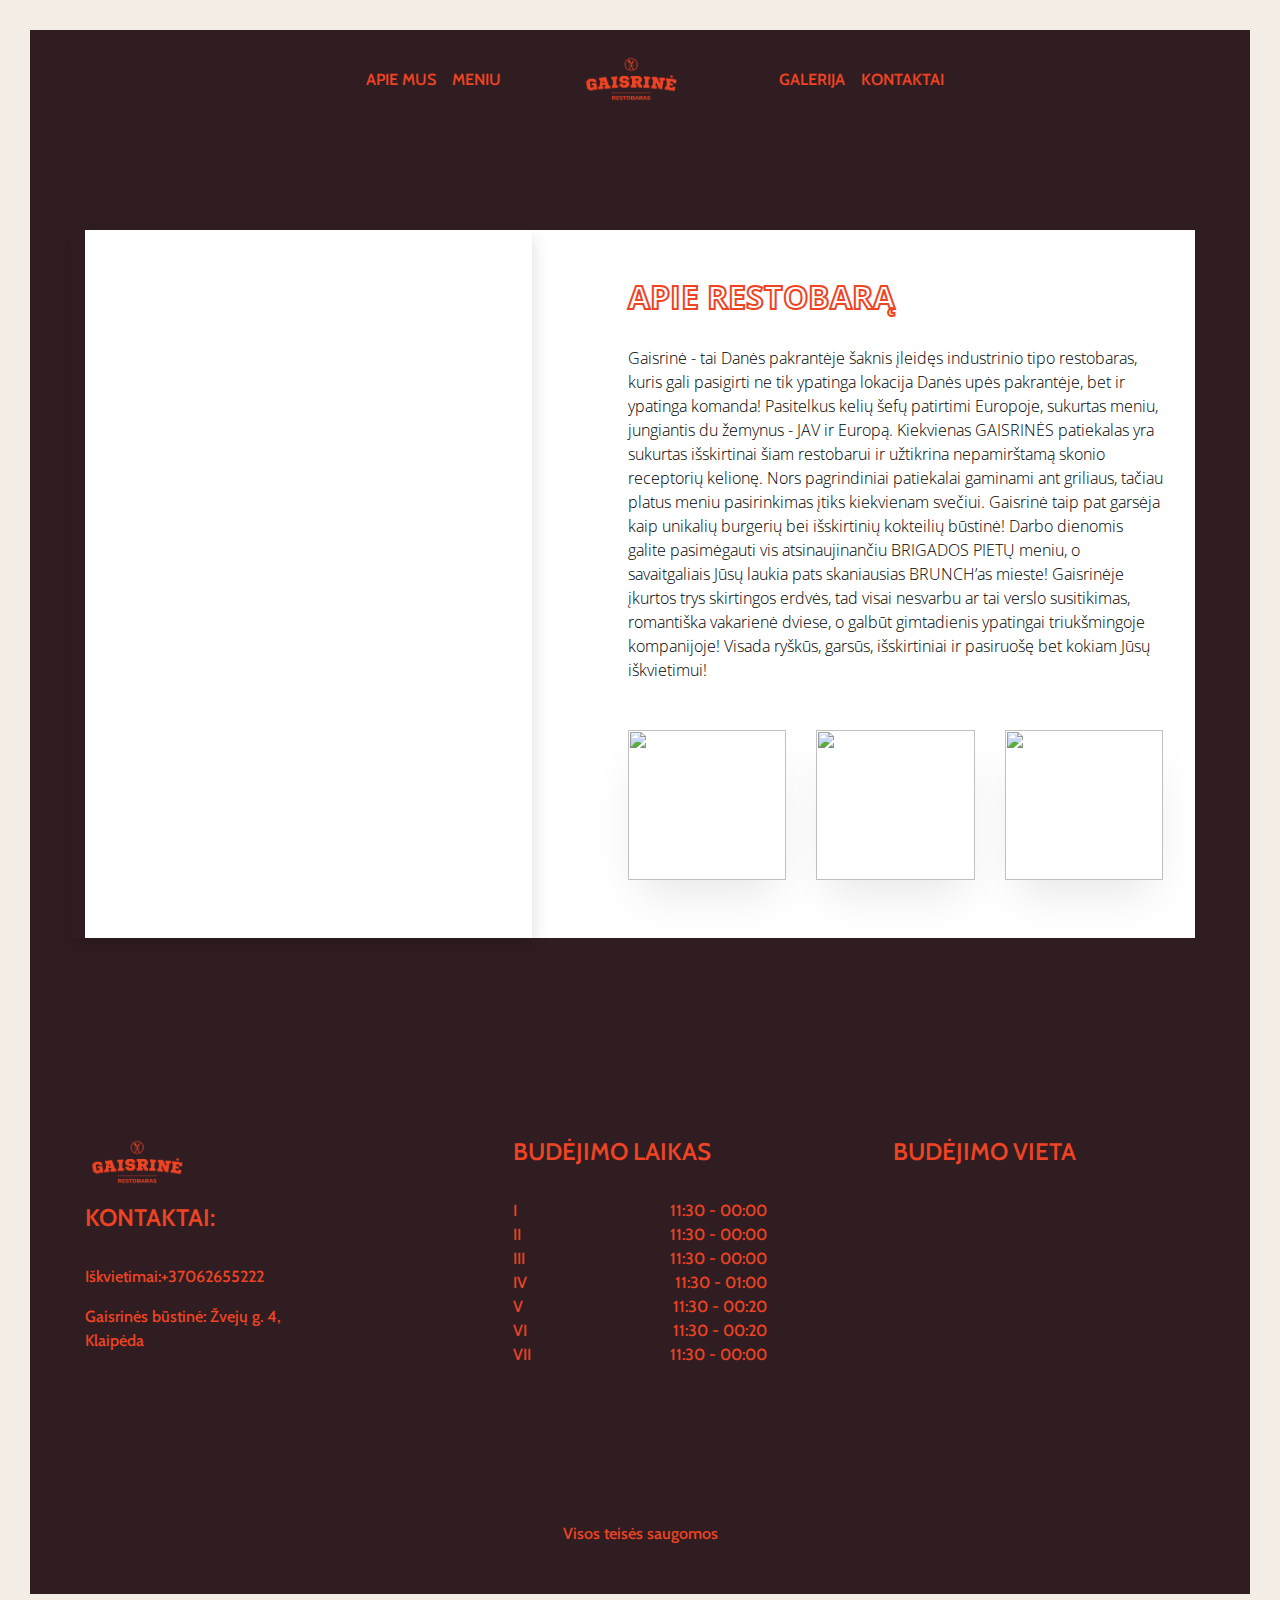
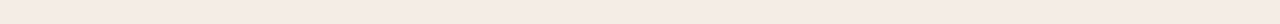
==== about.html @ 4a8e8c7b "first comit" ====
<!DOCTYPE html>
<!--
	Resto by GetTemplates.co
	URL: https://gettemplates.co
-->
<html lang="en">

<head>

    <meta charset="utf-8">
    <meta http-equiv="X-UA-Compatible" content="IE=edge">
    <title>Resto - Restaurant Bootstrap 4 Template by GetTemplates.co</title>
    <meta name="description" content="Resto">
    <meta name="viewport" content="width=device-width, initial-scale=1, shrink-to-fit=no">

    <!-- External CSS -->
    <link rel="stylesheet" href="vendor/bootstrap/bootstrap.min.css">
    <link rel="stylesheet" href="vendor/select2/select2.min.css">
    <link rel="stylesheet" href="vendor/owlcarousel/owl.carousel.min.css">
    <link rel="stylesheet" href="https://cdn.rawgit.com/noelboss/featherlight/1.7.13/release/featherlight.min.css">
    <link rel="stylesheet" href="https://cdnjs.cloudflare.com/ajax/libs/tempusdominus-bootstrap-4/5.0.1/css/tempusdominus-bootstrap-4.min.css">
    <link rel="stylesheet" href="https://cdnjs.cloudflare.com/ajax/libs/font-awesome/5.8.1/css/brands.css">

    <!-- Fonts -->
    <link rel="stylesheet" href="https://fonts.googleapis.com/css?family=Open+Sans:300,400,700|Josefin+Sans:300,400,700">
    <link rel="stylesheet" href="https://cdn.linearicons.com/free/1.0.0/icon-font.min.css">
    <link rel="stylesheet" href="https://use.fontawesome.com/releases/v5.8.1/css/all.css" integrity="sha384-50oBUHEmvpQ+1lW4y57PTFmhCaXp0ML5d60M1M7uH2+nqUivzIebhndOJK28anvf" crossorigin="anonymous">
    <link rel="preconnect" href="https://fonts.googleapis.com">
<link rel="preconnect" href="https://fonts.gstatic.com" crossorigin>
<link href="https://fonts.googleapis.com/css2?family=Cabin:wght@500&display=swap" rel="stylesheet">

    <!-- CSS -->
    <link rel="stylesheet" href="css/style.min.css">

    <!-- Modernizr JS for IE8 support of HTML5 elements and media queries -->
    <script src="https://cdnjs.cloudflare.com/ajax/libs/modernizr/2.8.3/modernizr.js"></script>

</head>
<body data-spy="scroll" data-target="#navbar">
	<div id="side-nav" class="sidenav">
	<a href="javascript:void(0)" id="side-nav-close">&times;</a>
	
	<div class="sidenav-content">
		<p>
			Kuncen WB1, Wirobrajan 10010, DIY
		</p>
		<p>
			<span class="fs-16 primary-color">(+68) 120034509</span>
		</p>
		<p>info@yourdomain.com</p>
	</div>
</div>	<div id="side-search" class="sidenav">
	<a href="javascript:void(0)" id="side-search-close">&times;</a>
	<div class="sidenav-content">
		<form action="">

			<div class="input-group md-form form-sm form-2 pl-0">
			  <input class="form-control my-0 py-1 red-border" type="text" placeholder="Search" aria-label="Search">
			  <div class="input-group-append">
			    <button class="input-group-text red lighten-3" id="basic-text1">
			    	<i class="fas fa-search text-grey" aria-hidden="true"></i>
			    </button>
			  </div>
			</div>

		</form>
	</div>
	
 	
</div>	<div id="canvas-overlay"></div>
	<div class="boxed-page">
		<nav id="navbar-header" class="navbar navbar-expand-lg">
            <div class="container">
                <a class="navbar-brand navbar-brand-center d-flex align-items-center p-0 only-mobile" href="/index.html">
                    <img src="img/NAUJOS/logo-gaisrine.png" alt="">
                </a>
                <button class="navbar-toggler" type="button" data-toggle="collapse" data-target="#navbarSupportedContent" aria-controls="navbarSupportedContent" aria-expanded="false" aria-label="Toggle navigation">
                    <span class="lnr lnr-menu"></span>
                </button>
        
                <div class="collapse navbar-collapse justify-content-between" id="navbarSupportedContent">
                    <ul class="navbar-nav d-flex justify-content-between">
                        <li class="nav-item only-desktop">
                            <a class="nav-link" id="side-nav-open" href="#">
                                <span class="lnr lnr-menu"></span>
                            </a>
                        </li>
                        <div class="d-flex flex-lg-row flex-column">
                            <li class="nav-item active">
                                <a class="nav-link" href="about.html">APIE MUS <span class="sr-only">(current)</span></a>
                            </li>
                            <li class="nav-item">
                                <a class="nav-link" href="menu.html">MENIU</a>
                            </li>
        
                            <!-- <li class="nav-item dropdown">
                                <a class="nav-link dropdown-toggle" href="#" id="navbarDropdown" role="button" data-toggle="dropdown" aria-haspopup="true" aria-expanded="false">
                                  Special Dishes
                                </a>
                                <div class="dropdown-menu" aria-labelledby="navbarDropdown">
                                  <a class="dropdown-item" href="special-dishes.html">Beef Steak Sauce</a>
                                  <a class="dropdown-item" href="special-dishes.html">Salmon Zucchini</a>
                                </div>
                            </li> -->
                        </div>
                    </ul>
                    
                    <a class="navbar-brand navbar-brand-center d-flex align-items-center only-desktop" href="/index.html">
                        <img src="img/NAUJOS/logo-gaisrine.png" alt="">
                    </a>
                    <ul class="navbar-nav d-flex justify-content-between">
                        <div class="d-flex flex-lg-row flex-column">
                            <li class="nav-item active">
                                <a class="nav-link" href="galery.html">GALERIJA</a>
                            </li>
                            <li class="nav-item">
                                <a class="nav-link" href="contacts.html">KONTAKTAI</a>
                            </li>
        
                            <!-- <li class="nav-item dropdown">
                                <a class="nav-link" href="reservation.html">Reservation</a>
                            </li> -->
                        </div>
                        <!-- <li class="nav-item">
                            <a id="side-search-open" class="nav-link" href="#">
                                <span class="lnr lnr-magnifier"></span>
                            </a>
                        </li> -->
                    </ul>
                </div>
            </div>
        </nav>		<!-- Welcome Section -->
<section id="gtco-welcome" class=" section-padding">
    <div class="container">
        <div class="section-content">
            <div class="row">
                <div class="col-sm-5 img-bg d-flex shadow align-items-center justify-content-center justify-content-md-end img-2" style="background-image: url(img/NAUJOS/044.jpg);">
                    
                </div>
                <div class="col-sm-7 py-5 pl-md-0 pl-4 ">
                    <div class="heading-section pl-lg-5 ml-md-5">
                        <!-- <span class="subheading">
                            About
                        </span> -->
                        <h2 class="stroke">
                            APIE RESTOBARĄ
                        </h2>
                    </div>
                    <div class="pl-lg-5 ml-md-5">
                        <p>Gaisrinė - tai Danės pakrantėje šaknis įleidęs industrinio tipo restobaras, kuris gali pasigirti ne tik ypatinga lokacija Danės upės pakrantėje, bet ir ypatinga komanda!

                            Pasitelkus kelių šefų patirtimi Europoje, sukurtas meniu, jungiantis du žemynus - JAV ir Europą. Kiekvienas GAISRINĖS patiekalas yra sukurtas išskirtinai šiam restobarui ir užtikrina nepamirštamą skonio receptorių kelionę.
                            
                            Nors pagrindiniai patiekalai gaminami ant griliaus, tačiau platus meniu pasirinkimas įtiks kiekvienam svečiui. Gaisrinė taip pat garsėja kaip unikalių burgerių bei išskirtinių kokteilių būstinė!
                            
                            Darbo dienomis galite pasimėgauti vis atsinaujinančiu BRIGADOS PIETŲ meniu, o savaitgaliais Jūsų laukia pats skaniausias BRUNCH’as mieste!
                            
                            Gaisrinėje įkurtos trys skirtingos erdvės, tad visai nesvarbu ar tai verslo susitikimas, romantiška vakarienė dviese, o galbūt gimtadienis ypatingai triukšmingoje kompanijoje!
                            
                            Visada ryškūs, garsūs, išskirtiniai ir pasiruošę bet kokiam Jūsų iškvietimui!
                            </p>
                        <!-- <h3 class="mt-5">Special Recipe</h3> -->
                        <div class="row mt-5">
                            <div class="col-4">
                                <a href="#" class="thumb-menu">
                                    <img class="img-fluid img-cover" src="img/NAUJOS/048.jpg" />
                                    <!-- <h6>Australian Organic Beef</h6> -->
                                </a>
                            </div>
                            <div class="col-4">
                                <a href="#" class="thumb-menu">
                                    <img class="img-fluid img-cover" src="img/NAUJOS/050.jpg" />
                                    <!-- <h6>Australian Organic Beef</h6> -->
                                </a>
                            </div>
                            <div class="col-4">
                                <a href="#" class="thumb-menu">
                                    <img class="img-fluid img-cover" src="img/NAUJOS/051.jpg"/>
                                    <!-- <h6>Australian Organic Beef</h6> -->
                                </a>
                            </div>
                        </div>
                    </div>
                </div>
            </div>
        </div>
    </div>
</section>
<!-- End of Welcome Section -->		
<footer class="mastfoot pb-5 section-padding pb-0">
    <div class="inner container">
         <div class="row">
         	<div class="col-lg-4">
         		<div class="footer-widget pr-lg-5 pr-0">
         			<img src="img/NAUJOS/logo-gaisrine.png "class="img-fluid footer-logo mb-3" alt="">
                     <h4>KONTAKTAI:</h4>
	         		<p>Iškvietimai:+37062655222</p>
                     <p>
                        Gaisrinės būstinė: Žvejų g. 4, <br />
                        Klaipėda
                      </p>
	         		<nav class="nav nav-mastfoot justify-content-start">
		                <a class="nav-link" href="#">
		                	<i class="fab fa-facebook-f"></i>
		                </a>
		                <a class="nav-link" href="#">
		                	<i class="fab fa-twitter"></i>
		                </a>
		                <a class="nav-link" href="#">
		                	<i class="fab fa-instagram"></i>
		                </a>
		            </nav>
         		</div>
         		
         	</div>
         	<div class="col-lg-4">
         		<div class="footer-widget px-lg-5 px-0">
         			<h4>BUDĖJIMO LAIKAS</h4>
	         		<ul class="list-unstyled open-hours">
		                <li class="d-flex justify-content-between"><span>I</span><span>11:30 - 00:00</span></li>
		                <li class="d-flex justify-content-between"><span>II</span><span>11:30 - 00:00</span></li>
		                <li class="d-flex justify-content-between"><span>III</span><span>11:30 - 00:00</span></li>
		                <li class="d-flex justify-content-between"><span>IV</span><span>11:30 - 01:00</span></li>
		                <li class="d-flex justify-content-between"><span>V</span><span>11:30 - 00:20</span></li>
		                <li class="d-flex justify-content-between"><span>VI</span><span>11:30 - 00:20</span></li>
		                <li class="d-flex justify-content-between"><span>VII</span><span> 11:30 - 00:00</span></li>
		              </ul>
         		</div>
         		
         	</div>

         	<div class="col-lg-4">
         		<div class="footer-widget pl-lg-5 pl-0">
                    <h4>BUDĖJIMO VIETA</h4>
                    <p>
                        <iframe
                          src="https://www.google.com/maps/embed?pb=!1m18!1m12!1m3!1d8991.34100647048!2d21.11531660781251!3d55.70923539999999!2m3!1f0!2f0!3f0!3m2!1i1024!2i768!4f13.1!3m3!1m2!1s0x46e4db76b01b2349%3A0xd44702f4efc8748e!2sGaisrin%C4%97%20%7C%20Restobaras!5e0!3m2!1slt!2slt!4v1659340176460!5m2!1slt!2slt"
                          width="400"
                          height="300"
                          style="border: 0"
                          allowfullscreen=""
                          loading="lazy"
                          referrerpolicy="no-referrer-when-downgrade"
                        ></iframe>
                      </p>
         		</div>
         		
         	</div>
         	<div class="col-md-12 d-flex align-items-center">
         		<div class="mx-auto text-center mb-0">Visos teisės saugomos </div>
         	</div>
            
        </div>
    </div>
</footer>	</div>
	
</div>
	<!-- External JS -->
	<script src="https://ajax.googleapis.com/ajax/libs/jquery/3.3.1/jquery.min.js"></script>
	<script src="https://cdnjs.cloudflare.com/ajax/libs/moment.js/2.22.2/moment.min.js"></script>
	<script src="vendor/bootstrap/popper.min.js"></script>
	<script src="vendor/bootstrap/bootstrap.min.js"></script>
	<script src="vendor/select2/select2.min.js "></script>
	<script src="vendor/owlcarousel/owl.carousel.min.js"></script>
	<script src="https://cdn.rawgit.com/noelboss/featherlight/1.7.13/release/featherlight.min.js"></script>
	<script src="vendor/stellar/jquery.stellar.js" type="text/javascript" charset="utf-8"></script>
	<script src="https://cdnjs.cloudflare.com/ajax/libs/tempusdominus-bootstrap-4/5.0.1/js/tempusdominus-bootstrap-4.min.js"></script>

	<!-- Main JS -->
	<script src="js/app.min.js "></script>
</body>
</html>
---- css/style.min.css ----
/*
 *	Resto by GetTemplates.co
 *	URL: https://gettemplates.co
 */
html {
  overflow-x: hidden;
}

body {
  font-family: "Open Sans", sans-serif;
  font-weight: 300;
  color: #000;
  background-color: #f4ede5;
}

.h1,
.h2,
.h3,
.h4,
.h5,
.h6,
h1,
h2,
h3,
h4,
h5,
h6 {
  /* font-family: "Josefin Sans", sans-serif; */
  font-weight: 400;
}

h1,
h2 {
  font-weight: 700;
}

.subheading {
  color: #f34949;
}

.bg-white {
  background-color: #fff;
}

.bg-grey {
  background-color: #f7f8f9;
}

a {
  color: #f34949;
}

a:focus,
button:focus {
  outline: none;
  box-shadow: none;
}

.btn:hover,
a:hover {
  text-decoration: none;
  color: #e22104;
}

.btn-icon {
  display: inline-flex;
  align-items: center;
}
.btn-icon .lnr {
  font-size: 30px;
  margin-right: 10px;
}

.boxed-page {
  position: relative;
  border-color: #ededed;
  background-color: #fff;
}
.boxed-page .section-padding {
  padding-top: 35px;
  padding-bottom: 35px;
}
@media (min-width: 992px) {
  .boxed-page .section-padding {
    padding-top: 100px;
    padding-bottom: 100px;
  }
}

@media (min-width: 1200px) {
  .boxed-page {
    margin: 30px;
  }
}

.img-bg {
  background-size: cover;
  background-repeat: no-repeat;
  background-position: center center;
}

.img-cover {
  object-fit: cover;
  object-position: center;
}

.navbar-brand-center {
  padding-left: 70px;
  padding-right: 70px;
}
.navbar-brand-center img {
  height: 50px;
}

.footer-logo {
  height: 50px;
}

.nav-link {
  color: #000;
}

#navbar-header {
  height: 100px;
  background-color: #301d21;
}

#navbar-header a {
  color: #ee4424;
  font-family: "Cabin", sans-serif;
  font-weight: 600;
}

#navbar-header .navbar-nav .dropdown-menu {
  border: none;
  border-bottom: 2px solid #f34949;
  border-radius: 0 !important;
  box-shadow: -5px 8px 20px 0px rgba(229, 16, 2, 0.15);
}

@media (min-width: 1024px) {
  #navbar-header .navbar-nav {
    width: 50%;
    background-color: #301d21;
  }
  #navbar-header .dropdown .dropdown-menu {
    display: block;
    opacity: 0;
    transition: all 500ms ease;
  }
  #navbar-header .dropdown:hover .dropdown-menu {
    display: block;
    opacity: 1;
  }
}

.btn {
  font-size: 14px;
  font-weight: 600;
}

.btn-primary {
  display: inline-block;
  background-color: #f34949;
  border-color: #f34949;
  color: #fff;
  border-radius: 0;
  padding: 9px 25px;
  text-transform: capitalize;
  -webkit-transition: all 0.3s ease 0s;
  -moz-transition: all 0.3s ease 0s;
  -o-transition: all 0.3s ease 0s;
  transition: all 0.3s ease 0s;
  width: 8rem;
  text-transform: uppercase;
}
.btn-primary:hover {
  background-color: #e22104;
  border-color: #e22104;
  color: #fff;
}

.btn-shadow {
  box-shadow: -5px 8px 20px 0px rgba(229, 16, 2, 0.15);
}

.btn-icon {
  color: #000;
}

.hero {
  height: 600px;
  position: relative;
  background-image: url("/img/NAUJOS/248956892_4738293256238634_5356734828442777206_n.jpg");
  background-size: cover;
  background-position: 50% 50%;
}
@media (min-width: 992px) {
  .hero {
    /* height: calc(100vh - 130px); */
  }
}

.hero-info {
  padding-top: 60px;
}
@media (min-width: 1420px) {
  /* .hero-info {
    padding-top: 140px;
  } */
}
.hero-info li {
  padding-right: 15px;
  padding-left: 15px;
}
.hero-info .lnr {
  display: block;
  font-size: 32px;
  margin-bottom: 15px;
  color: #ee4424;
}

.hero-carousel .owl-prev,
.hero-carousel .owl-next {
  width: 110px;
  height: 110px;
}

.hero-carousel .owl-prev,
.hero-carousel .owl-next {
  display: flex;
  align-items: center;
  justify-content: center;
  background-color: #fff;
}

.hero-carousel .owl-prev {
  border-right: 1px solid #f7f8f9;
}

.hero-carousel .owl-nav {
  display: flex;
  position: absolute;
  bottom: 0;
  right: 0;
}

.hero-carousel .owl-item img {
  height: 600px;
  object-fit: cover;
  max-width: 100%;
}
@media (min-width: 992px) {
  .hero-carousel .owl-item img {
    height: calc(100vh - 130px);
  }
}

.thumb-menu img {
  height: 150px;
  width: 100%;
  margin: 0 auto;
  margin-bottom: 10px;
  box-shadow: 0px 24px 48px -12px rgba(0, 0, 0, 0.1);
  transition: all 0.3s ease;
}

.heading-section {
  margin-bottom: 30px;
}

/*============================
=            MENU            =
============================*/
.menus:hover img {
  transform: scale(1.1, 1.1);
}

.menu-img {
  overflow: hidden;
  height: 80px;
  width: 80px;
}
.menu-img img {
  transition: all 0.5s ease;
  height: 100%;
  object-fit: cover;
}

.menu-price {
  text-align: right;
}

.menus {
  padding-bottom: 15px;
  margin-bottom: 15px;
  border-bottom: 1px dashed #ccc;
}
.menus p,
.menus h3 {
  margin-bottom: 0;
}
.menus .text-wrap {
  width: calc(100% - 95px);
  margin-left: 15px;
}
.menus .text-wrap h4 {
  font-weight: 300;
}

/*=====  End of MENU  ======*/
/*=================================
=            TESTIMONY            =
=================================*/
#gtco-testimonial {
  background-repeat: no-repeat;
  background-position: center center;
  background-size: cover;
  color: #fff;
}

.testi-content {
  text-align: center;
}
.testi-content .testi-text {
  font-style: italic;
  font-weight: 300;
  line-height: 1.6;
  padding: 30px 60px;
  font-size: 32px;
}
.testi-content .testi-author {
  font-weight: 500;
}
.testi-content .testi-desc span {
  color: #f34949;
  font-weight: bold;
}
.testi-content .owl-dots {
  position: absolute;
  text-align: center;
  margin: 0 auto;
  display: block;
  left: 0;
  right: 0;
  bottom: -50px;
}
.testi-content .owl-nav {
  display: none;
}

.owl-dot {
  position: relative;
  display: inline-block;
  margin: 0 5px;
  width: 15px;
  height: 15px;
  cursor: pointer;
}
.owl-dot span {
  top: 0;
  left: 0;
  width: 100%;
  height: 100%;
  outline: none;
  /* border-radius: 50%; */
  background-color: #fff;
  background-color: rgba(255, 255, 255, 0.3);
  text-indent: -999em;
  cursor: pointer;
  position: absolute;
  box-shadow: 0 0 0 2px rgba(255, 255, 255, 0);
  -webkit-transition: box-shadow 0.3s ease, background-color 0.3s ease;
  transition: box-shadow 0.3s ease, background-color 0.3s ease;
}
.owl-dot.active > span {
  background-color: #ee4424;
  box-shadow: 0 0 0 2px white;
}

/*=====  End of TESTIMONY  ======*/
/*===============================
=            OVERLAY            =
===============================*/
.overlay {
  position: relative;
}

.overlay:after {
  position: absolute;
  display: block;
  content: "";
  background: #000;
  opacity: 0.2;
  top: 0;
  bottom: 0;
  left: 0;
  right: 0;
}

.overlay .section-content {
  position: relative;
  z-index: 1;
}

/*=====  End of OVERLAY  ======*/
/*============================
=            TEAM            =
============================*/
.team-card {
  position: relative;
}
.team-card:hover .team-desc {
  height: 110px;
}
.team-card:hover .team-desc .team-social-links {
  opacity: 1;
}

.team-desc {
  position: absolute;
  background: #fff;
  width: auto;
  left: 15px;
  bottom: 15px;
  right: 15px;
  text-align: center;
  padding: 15px;
  height: 80px;
  overflow: hidden;
  transition: all 0.3s ease-in-out;
}

.team-social-links {
  opacity: 0;
  transition: all 0.3s ease-in-out;
}

/*=====  End of TEAM  ======*/
/*===================================
=            RESERVATION            =
===================================*/
#gtco-reservation {
  height: 650px;
  margin-bottom: 200px;
}

#selectPerson
  + .select2-container--default
  .select2-selection--single
  .select2-selection__rendered {
  line-height: 36px;
  padding-left: 12px;
}

#selectPerson + .select2-container .select2-selection--single {
  height: 38px;
  border: 1px solid #ced4da;
}

#selectPerson
  + .select2-container--default
  .select2-selection--single
  .select2-selection__arrow {
  height: 36px;
}

#selectPerson
  + .select2-container--default
  .select2-selection--single
  .select2-selection__placeholder {
  color: #6d767e;
  font-weight: 400;
}

/*=====  End of RESERVATION  ======*/
/*===============================
=            SideNav            =
===============================*/
.sidenav {
  height: 100%;
  width: 0;
  position: fixed;
  z-index: 1002;
  top: 0;
  left: 0;
  background-color: #111;
  overflow-x: hidden;
  transition: 0.5s;
  padding-top: 60px;
  color: #fff;
}

.sidenav-content {
  padding: 8px 32px;
  transform: translateY(20px);
  opacity: 0;
  transition: transform 0.5s cubic-bezier(0.785, 0.135, 0.15, 0.86),
    opacity 0.5s cubic-bezier(0.785, 0.135, 0.15, 0.86);
}

.in .sidenav-content {
  transform: translateY(0);
  opacity: 1;
  transition: transform 0.5s cubic-bezier(0.785, 0.135, 0.15, 0.86) 0.5s,
    opacity 0.5s 0.5s;
}

.sidenav a {
  text-decoration: none;
  font-size: 25px;
  color: #818181;
  display: block;
  transition: 0.3s;
}

.sidenav a:hover {
  color: #f1f1f1;
}

.sidenav #side-nav-close,
.sidenav #side-search-close {
  position: absolute;
  top: 0;
  right: 25px;
  font-size: 36px;
  margin-left: 50px;
}

@media screen and (max-height: 450px) {
  .sidenav {
    padding-top: 15px;
  }
  .sidenav a {
    font-size: 18px;
  }
}

#side-search .form-control {
  background-color: transparent;
}

#side-search .input-group-text {
  background: transparent;
  color: #fff;
}

#canvas-overlay {
  content: "";
  background: #000;
  opacity: 0;
  display: block;
  position: fixed;
  left: 0;
  right: 0;
  top: 0;
  bottom: 0;
  z-index: 1001;
  visibility: hidden;
  transition: opacity 0.5s cubic-bezier(0.785, 0.135, 0.15, 0.86),
    visibility 0.5s cubic-bezier(0.785, 0.135, 0.15, 0.86);
}

.sidenav-open #canvas-overlay,
.sidesearch-open #canvas-overlay {
  max-width: 100%;
  opacity: 0.4;
  visibility: visible;
}

/*=====  End of SideNav  ======*/
/*======================================
=            Special Dishes            =
======================================*/
#gtco-special-dishes .special-number {
  position: relative;
  font-size: 60px;
}
#gtco-special-dishes .special-number:after {
  content: "";
  position: absolute;
  top: 50%;
  transform: translateY(-50%);
  left: 90px;
  width: 200px;
  height: 1px;
  background: #000;
}

#gtco-special-dishes h3 span {
  color: #f34949;
}

.dishes-text {
  padding-left: 90px;
}

/*=====  End of Special Dishes  ======*/
/*==================================
=            RESPONSIVE            =
==================================*/
.only-mobile {
  display: none !important;
}

@media (max-width: 992px) {
  .hero {
    height: 100%;
  }
  .boxed-page {
    padding-top: 80px;
  }
  #navbar-header {
    position: fixed;
    top: 0;
    height: auto;
    width: 100%;
    background-color: #fff;
    z-index: 11;
    padding-top: 15px;
    padding-bottom: 15px;
    background-color: #301d21;
  }
  #navbar-header .dropdown-menu {
    box-shadow: none !important;
  }
  #navbar-header .navbar-collapse {
    margin-top: 15px;
    background: #301d21 !important;
  }
  .only-mobile {
    display: block !important;
  }
  .only-desktop {
    display: none !important;
  }
  .menu-wrap {
    margin-bottom: 30px;
  }
  .footer-widget {
    margin-bottom: 30px;
  }
  .hero-left {
    padding-top: 30px;
    padding-bottom: 30px;
  }
}

@media (max-width: 767px) {
  .hero-left,
  .hero-carousel .owl-item img {
    height: 600px;
  }
  .thumb-menu img {
    height: 90px;
  }
  .img-2 {
    height: 500px;
  }
}

/*=====  End of RESPONSIVE  ======*/

.intro-call p {
  font-size: 6rem;
  margin: 0 auto;

  font-weight: bold;
  color: #ee4424;
}

@media (max-width: 1399.98px) {
  .intro-call p {
    font-size: 5rem;
  }
}

@media (max-width: 1199.98px) {
  .intro-call p {
    font-size: 4rem;
  }
}
@media (max-width: 600.98px) {
  .intro-call p {
    font-size: 2.5rem;
  }
}

.stroke {
  -webkit-text-fill-color: transparent;
  -webkit-text-stroke-width: 2px;
}

.hero-right {
  border: solid #ee4424 2px;
}

.hero h1 {
  color: #ee4424;
  font-size: 3rem;
  text-transform: uppercase;
}

.hero h5 {
  color: #fff;
  font-size: 1rem;
}
#gtco-welcome {
  background-color: #301d21;
}

#gtco-welcome .section-content {
  background-color: #fff;
  padding-right: 2rem;
}

#gtco-welcome .heading-section h2 {
  color: #ee4424;
}

#gtco-special-dishes {
  background-color: #301d21;
}

#gtco-special-dishes .heading-section h2 {
  color: #ee4424;
  font-size: 3rem;
  text-transform: uppercase;
  border: solid #ee4424 2px;
  margin: auto;
  width: fit-content;
  padding: 2rem 4rem;
}
/* meniu */

.menu-image img {
  width: 100%;
  height: 35rem;
}

.menu-text {
  color: #ee4424;
  border: solid #ee4424 2px;
}

.menu-text h3 {
  text-transform: uppercase;
  font-weight: bold;
  font-size: 2.5rem;
  letter-spacing: 2px;
}
.menu-text p {
  color: #fff;
}

/* small menu items */

#gtco-menu {
  background-color: #301d21;
  color: #ee4424;
}

#gtco-menu .text-wrap {
  color: #ee4424;
}

#gtco-menu h4 {
  color: #ee4424;
}

/* footer */
.mastfoot {
  background-color: #301d21;
  color: #ee4424;
  color: #ee4424;
  font-family: "Cabin", sans-serif;
  font-weight: 500;
}

.mastfoot i {
  color: #ee4424;
}

.mastfoot h4 {
  margin-bottom: 2rem;
  font-family: "Cabin", sans-serif;
  font-weight: 600;
}

.contacts-map {
  background-color: #301d21;
  padding-top: 3rem;
}

.map-border {
  border: solid 4px;
  border-image: linear-gradient(to right, rgb(139, 0, 0), rgb(182, 80, 2)) 1;
  width: fit-content;
  margin: auto;
  padding: 2rem;
}

@media (min-width: 778.98px) {
  .contacts-map iframe {
    width: 700px;
    height: 500px;
  }
}

@media (max-width: 778.98px) {
  .contacts-map iframe {
    width: 350px;
    height: 250px;
  }
}

.contacts-heading {
  color: #ee4424;
  font-size: 3rem;
  text-transform: uppercase;
  border: solid 4px;
  border-image: linear-gradient(to right, rgb(139, 0, 0), rgb(182, 80, 2)) 1;
  margin: auto;
  width: fit-content;
  padding: 2rem 4rem;
}

.contacts-heading-background {
  background-color: #301d21;
}

#gtco-menu {
  font-family: "Cabin", sans-serif;
}

#gtco-menu h2 {
  margin: auto;
  width: fit-content;
  border: solid #ee4424 2px;
  padding: 2rem;
  font-family: "Cabin", sans-serif;
}

#gtco-menu .meniu-skyriai {
  margin: auto;
  width: 50%;
  border: solid #ee4424 2px;
  padding: 1rem;
  color: #301d21;
  background-color: #ee4424;
  font-weight: bold;
  font-family: "Cabin", sans-serif;
}

.double-item-h3 {
  border: solid;
  padding: 0.5rem;
}

.white-color {
  color: rgba(255, 255, 255, 0.776);
  font-weight: 100;
}

.menus-2 {
  /* padding-bottom: 15px;
  margin-bottom: 15px;
  border-bottom: 1px dashed #ccc; */
}

#gtco-menu .meniu-skyriai-2 {
  margin: auto;
  width: 100%;
  border: solid #ee4424 2px;
  padding: 1rem;
  color: #301d21;
  background-color: #ee4424;
  font-weight: bold;
  font-family: "Cabin", sans-serif;
}

.menu-wrap h4 {
  text-transform: uppercase;
}

.btn-primary-2 {
  display: inline-block;
  background-color: #ee4424;
  border-color: #ee4424;
  color: #301d21;
  border-radius: 0;
  /* padding: 9px 25px; */
  text-transform: capitalize;
  -webkit-transition: all 0.3s ease 0s;
  -moz-transition: all 0.3s ease 0s;
  -o-transition: all 0.3s ease 0s;
  transition: all 0.3s ease 0s;
  /* width: 8rem; */
  text-transform: uppercase;
}

.carousel-img {
  height: 40rem;
  /* width: 80%; */
  margin: auto;
}

.carousel-inner {
  background-color: #301d21;
}

.carousel-indicators [data-bs-target] {
  box-sizing: content-box;
  flex: 0 1 auto;
  width: 20px;
  height: 15px;
  padding: 0;
  margin-right: 3px;
  margin-left: 3px;
  text-indent: -999px;
  cursor: pointer;
  background-color: #ee4424;
  background-clip: padding-box;
  border: 0;
  border-top: 10px solid transparent;
  border-bottom: 10px solid transparent;
  opacity: 0.5;
  transition: opacity 0.6s ease;
}
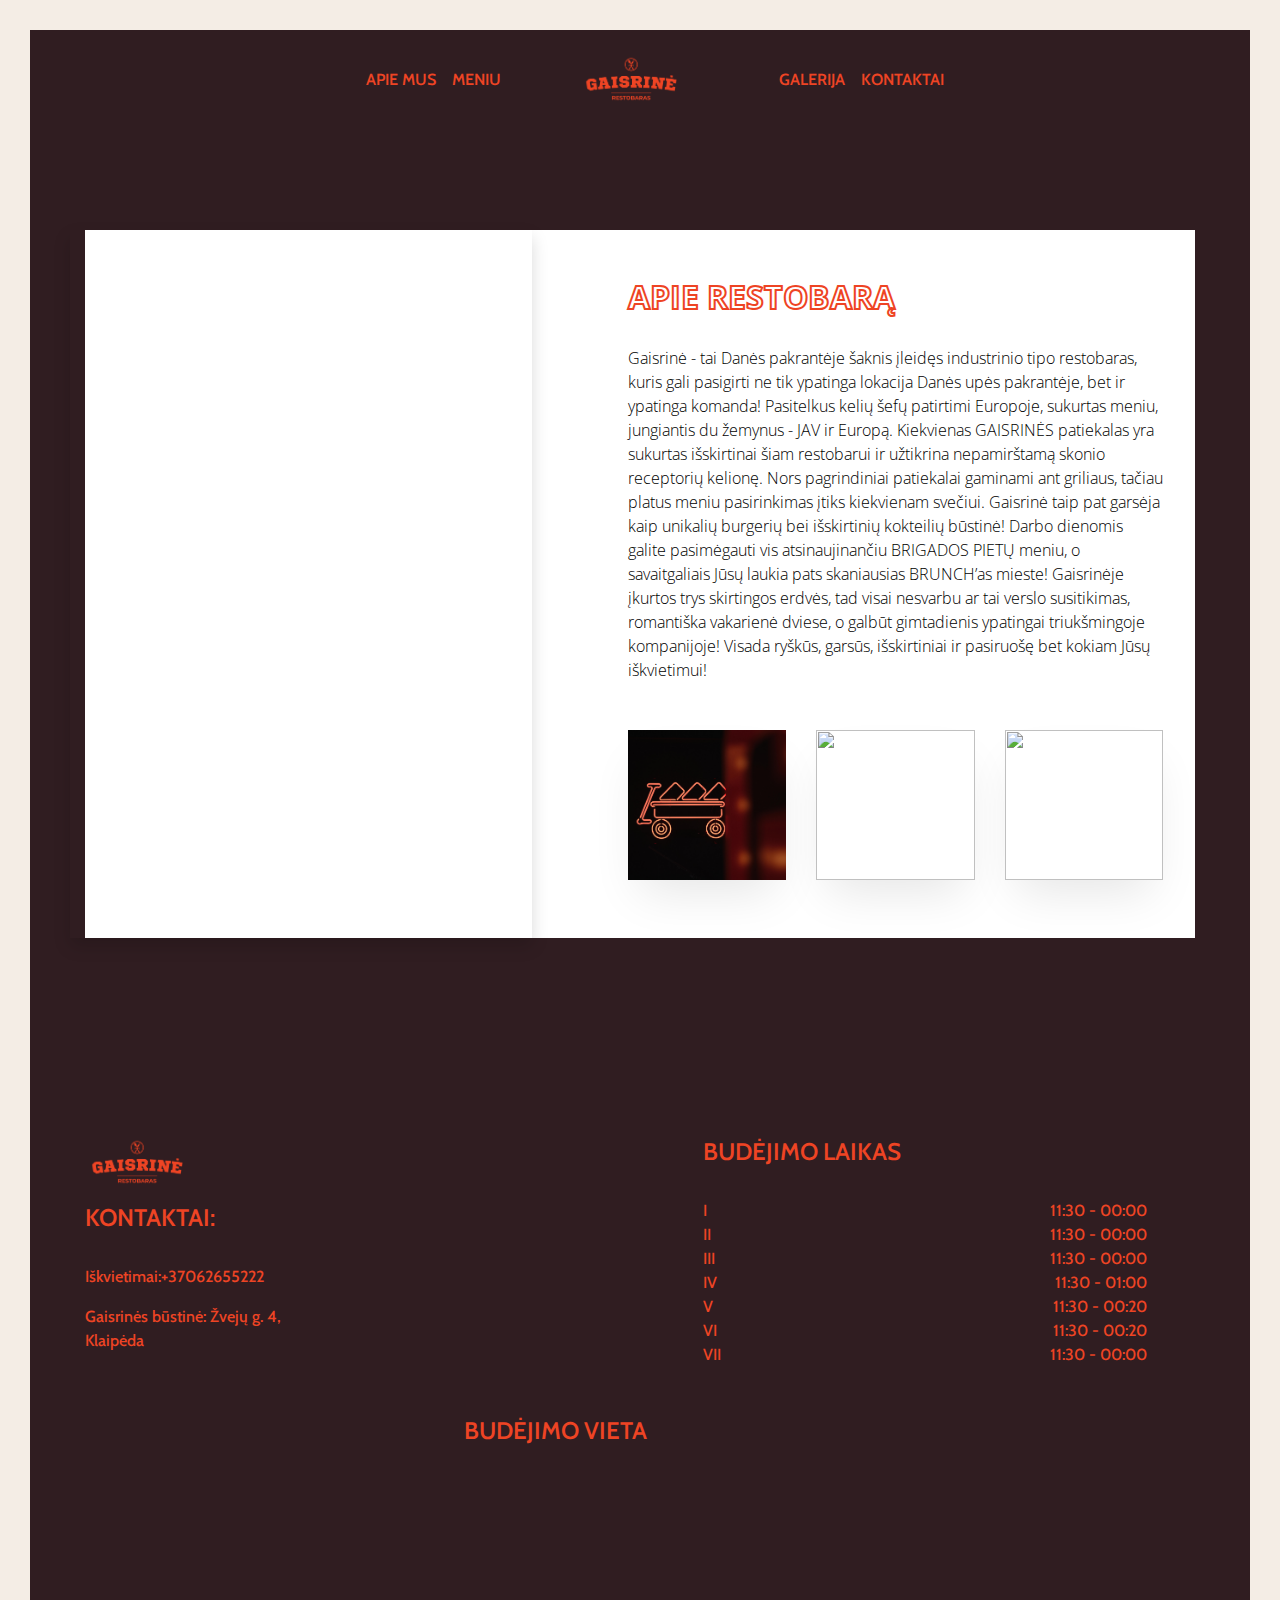
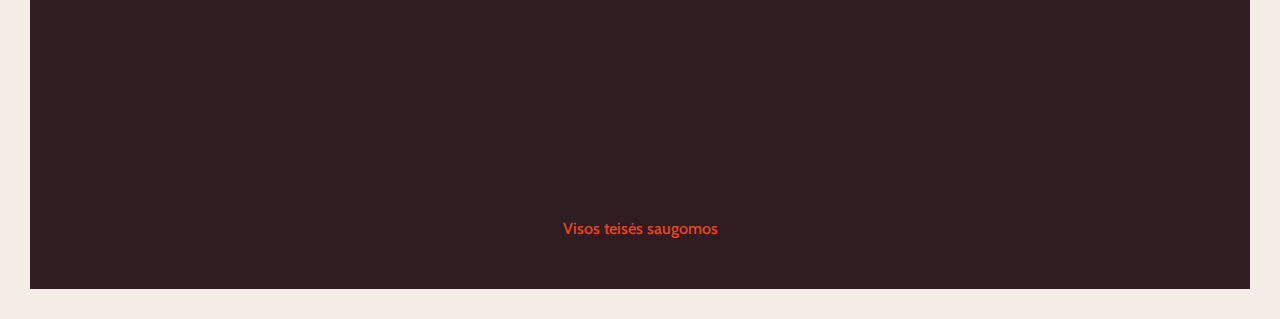
==== commit bb914552: "istaisytos img, sutvarkytas map" ====
--- a/about.html
+++ b/about.html
@@ -72,7 +72,7 @@
 		<nav id="navbar-header" class="navbar navbar-expand-lg">
             <div class="container">
                 <a class="navbar-brand navbar-brand-center d-flex align-items-center p-0 only-mobile" href="/index.html">
-                    <img src="img/NAUJOS/logo-gaisrine.png" alt="">
+                    <img src="img/logo-gaisrine.png" alt="">
                 </a>
                 <button class="navbar-toggler" type="button" data-toggle="collapse" data-target="#navbarSupportedContent" aria-controls="navbarSupportedContent" aria-expanded="false" aria-label="Toggle navigation">
                     <span class="lnr lnr-menu"></span>
@@ -87,7 +87,7 @@
                         </li>
                         <div class="d-flex flex-lg-row flex-column">
                             <li class="nav-item active">
-                                <a class="nav-link" href="about.html">APIE MUS <span class="sr-only">(current)</span></a>
+                                <a class="nav-link " href="about.html">APIE MUS <span class="sr-only">(current)</span></a>
                             </li>
                             <li class="nav-item">
                                 <a class="nav-link" href="menu.html">MENIU</a>
@@ -106,7 +106,7 @@
                     </ul>
                     
                     <a class="navbar-brand navbar-brand-center d-flex align-items-center only-desktop" href="/index.html">
-                        <img src="img/NAUJOS/logo-gaisrine.png" alt="">
+                        <img src="img/logo-gaisrine.png" alt="">
                     </a>
                     <ul class="navbar-nav d-flex justify-content-between">
                         <div class="d-flex flex-lg-row flex-column">
@@ -129,12 +129,12 @@
                     </ul>
                 </div>
             </div>
-        </nav>		<!-- Welcome Section -->
+        </nav>			<!-- Welcome Section -->
 <section id="gtco-welcome" class=" section-padding">
     <div class="container">
         <div class="section-content">
             <div class="row">
-                <div class="col-sm-5 img-bg d-flex shadow align-items-center justify-content-center justify-content-md-end img-2" style="background-image: url(img/NAUJOS/044.jpg);">
+                <div class="col-sm-5 img-bg d-flex shadow align-items-center justify-content-center justify-content-md-end img-2">
                     
                 </div>
                 <div class="col-sm-7 py-5 pl-md-0 pl-4 ">
@@ -163,19 +163,19 @@
                         <div class="row mt-5">
                             <div class="col-4">
                                 <a href="#" class="thumb-menu">
-                                    <img class="img-fluid img-cover" src="img/NAUJOS/048.jpg" />
+                                    <img class="img-fluid img-cover" src="img/048.jpg" />
                                     <!-- <h6>Australian Organic Beef</h6> -->
                                 </a>
                             </div>
                             <div class="col-4">
                                 <a href="#" class="thumb-menu">
-                                    <img class="img-fluid img-cover" src="img/NAUJOS/050.jpg" />
+                                    <img class="img-fluid img-cover" src="img/050.jpg" />
                                     <!-- <h6>Australian Organic Beef</h6> -->
                                 </a>
                             </div>
                             <div class="col-4">
                                 <a href="#" class="thumb-menu">
-                                    <img class="img-fluid img-cover" src="img/NAUJOS/051.jpg"/>
+                                    <img class="img-fluid img-cover" src="img/051.jpg"/>
                                     <!-- <h6>Australian Organic Beef</h6> -->
                                 </a>
                             </div>
@@ -190,9 +190,9 @@
 <footer class="mastfoot pb-5 section-padding pb-0">
     <div class="inner container">
          <div class="row">
-         	<div class="col-lg-4">
+         	<div class="col-lg-6 col-xxl-4">
          		<div class="footer-widget pr-lg-5 pr-0">
-         			<img src="img/NAUJOS/logo-gaisrine.png "class="img-fluid footer-logo mb-3" alt="">
+         			<img src="img/logo-gaisrine.png "class="img-fluid footer-logo mb-3" alt="">
                      <h4>KONTAKTAI:</h4>
 	         		<p>Iškvietimai:+37062655222</p>
                      <p>
@@ -200,7 +200,7 @@
                         Klaipėda
                       </p>
 	         		<nav class="nav nav-mastfoot justify-content-start">
-		                <a class="nav-link" href="#">
+		                <a class="nav-link" href="https://www.facebook.com/gaisrinerestobaras/">
 		                	<i class="fab fa-facebook-f"></i>
 		                </a>
 		                <a class="nav-link" href="#">
@@ -213,7 +213,7 @@
          		</div>
          		
          	</div>
-         	<div class="col-lg-4">
+         	<div class="col-lg-6 col-xxl-4">
          		<div class="footer-widget px-lg-5 px-0">
          			<h4>BUDĖJIMO LAIKAS</h4>
 	         		<ul class="list-unstyled open-hours">
@@ -229,8 +229,8 @@
          		
          	</div>
 
-         	<div class="col-lg-4">
-         		<div class="footer-widget pl-lg-5 pl-0">
+         	<div class="col-lg-12 col-xxl-4">
+         		<div class="footer-widget pl-lg-5 pl-0 map-reactive">
                     <h4>BUDĖJIMO VIETA</h4>
                     <p>
                         <iframe
--- a/css/style.min.css
+++ b/css/style.min.css
@@ -97,6 +97,7 @@
   background-size: cover;
   background-repeat: no-repeat;
   background-position: center center;
+  background-image: url(/img/044.jpg);
 }
 
 .img-cover {
@@ -191,7 +192,7 @@
 .hero {
   height: 600px;
   position: relative;
-  background-image: url("/img/NAUJOS/248956892_4738293256238634_5356734828442777206_n.jpg");
+  background-image: url("/img/248956892_4738293256238634_5356734828442777206_n.jpg");
   background-size: cover;
   background-position: 50% 50%;
 }
@@ -662,7 +663,7 @@
 /*=====  End of RESPONSIVE  ======*/
 
 .intro-call p {
-  font-size: 6rem;
+  font-size: 5.75rem;
   margin: 0 auto;
 
   font-weight: bold;
@@ -732,10 +733,16 @@
   padding: 2rem 4rem;
 }
 /* meniu */
-
-.menu-image img {
+.menu-image {
   width: 100%;
   height: 35rem;
+  background-image: url(/img/034.jpg);
+}
+
+.menu-image1 {
+  width: 100%;
+  height: 35rem;
+  background-image: url(/img/037.jpg);
 }
 
 .menu-text {
@@ -793,8 +800,8 @@
 }
 
 .map-border {
-  border: solid 4px;
-  border-image: linear-gradient(to right, rgb(139, 0, 0), rgb(182, 80, 2)) 1;
+  /* border: solid 4px;
+  */
   width: fit-content;
   margin: auto;
   padding: 2rem;
@@ -898,10 +905,12 @@
   /* width: 8rem; */
   text-transform: uppercase;
 }
-
+.carousel-height {
+  margin: 4rem 0rem;
+}
 .carousel-img {
-  height: 40rem;
-  /* width: 80%; */
+  height: 50rem;
+  width: 100%;
   margin: auto;
 }
 
@@ -927,3 +936,23 @@
   opacity: 0.5;
   transition: opacity 0.6s ease;
 }
+
+.end-img {
+  width: 100%;
+  min-height: 50rem;
+  background-image: url(/img/051.jpg);
+  background-position: center;
+}
+
+@media (max-width: 1400px) {
+  .map-reactive {
+    width: fit-content;
+    margin: 2rem auto;
+  }
+}
+
+@media (max-width: 992px) {
+  .map-reactive {
+    margin: 0 0;
+  }
+}
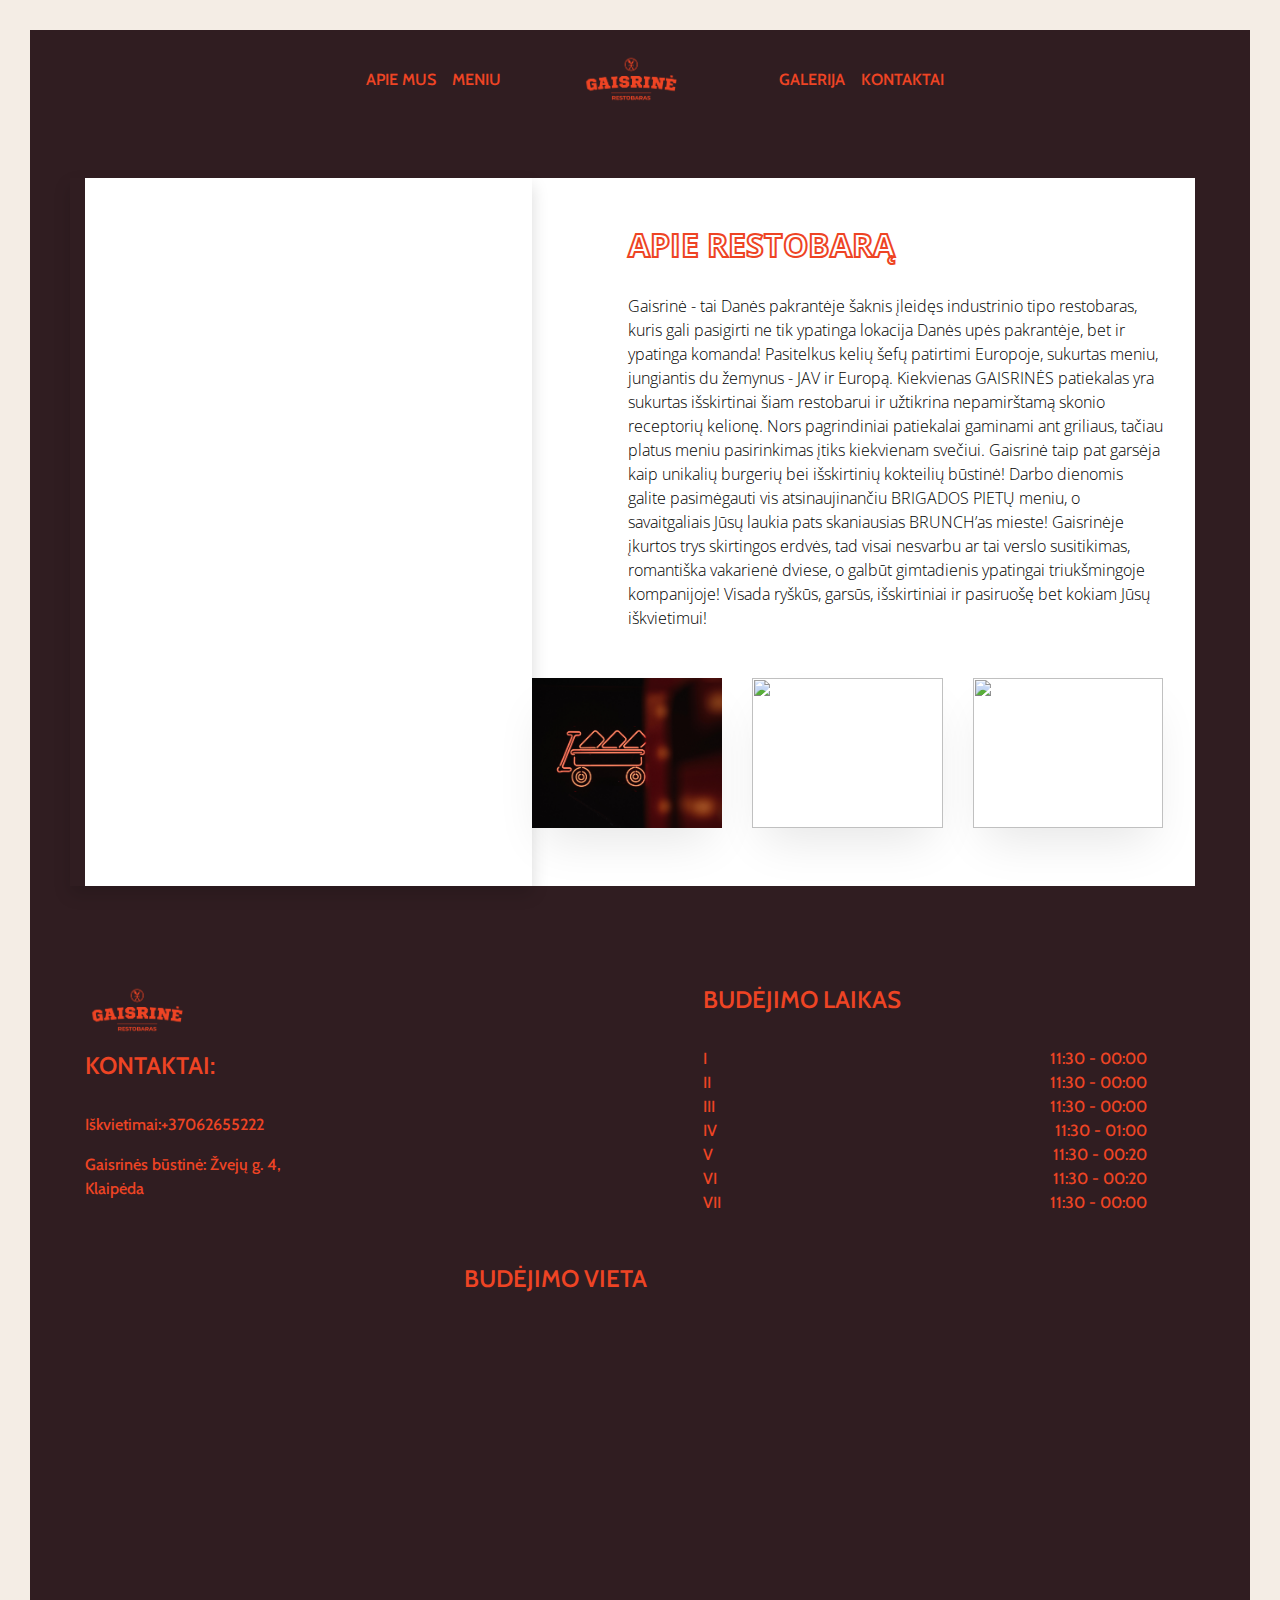
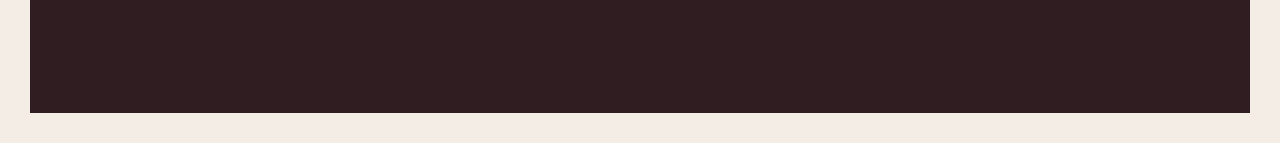
==== commit 44029963: "tvarkyti neuzdaryti /div, responsivness" ====
--- a/about.html
+++ b/about.html
@@ -4,96 +4,143 @@
 	URL: https://gettemplates.co
 -->
 <html lang="en">
-
-<head>
-
-    <meta charset="utf-8">
-    <meta http-equiv="X-UA-Compatible" content="IE=edge">
+  <head>
+    <meta charset="utf-8" />
+    <meta http-equiv="X-UA-Compatible" content="IE=edge" />
     <title>Resto - Restaurant Bootstrap 4 Template by GetTemplates.co</title>
-    <meta name="description" content="Resto">
-    <meta name="viewport" content="width=device-width, initial-scale=1, shrink-to-fit=no">
+    <meta name="description" content="Resto" />
+    <meta
+      name="viewport"
+      content="width=device-width, initial-scale=1, shrink-to-fit=no"
+    />
 
     <!-- External CSS -->
-    <link rel="stylesheet" href="vendor/bootstrap/bootstrap.min.css">
-    <link rel="stylesheet" href="vendor/select2/select2.min.css">
-    <link rel="stylesheet" href="vendor/owlcarousel/owl.carousel.min.css">
-    <link rel="stylesheet" href="https://cdn.rawgit.com/noelboss/featherlight/1.7.13/release/featherlight.min.css">
-    <link rel="stylesheet" href="https://cdnjs.cloudflare.com/ajax/libs/tempusdominus-bootstrap-4/5.0.1/css/tempusdominus-bootstrap-4.min.css">
-    <link rel="stylesheet" href="https://cdnjs.cloudflare.com/ajax/libs/font-awesome/5.8.1/css/brands.css">
+    <link rel="stylesheet" href="vendor/bootstrap/bootstrap.min.css" />
+    <link rel="stylesheet" href="vendor/select2/select2.min.css" />
+    <link rel="stylesheet" href="owlcarousel/owl.carousel.min.css" />
+    <link rel="stylesheet" href="owlcarousel/owl.theme.default.min.css" />
+    <link
+      rel="stylesheet"
+      href="https://cdn.rawgit.com/noelboss/featherlight/1.7.13/release/featherlight.min.css"
+    />
+    <link
+      rel="stylesheet"
+      href="https://cdnjs.cloudflare.com/ajax/libs/tempusdominus-bootstrap-4/5.0.1/css/tempusdominus-bootstrap-4.min.css"
+    />
+    <link
+      rel="stylesheet"
+      href="https://cdnjs.cloudflare.com/ajax/libs/font-awesome/5.8.1/css/brands.css"
+    />
+    <link
+      href="https://cdn.jsdelivr.net/npm/bootstrap@5.0.2/dist/css/bootstrap.min.css"
+      rel="stylesheet"
+      integrity="sha384-EVSTQN3/azprG1Anm3QDgpJLIm9Nao0Yz1ztcQTwFspd3yD65VohhpuuCOmLASjC"
+      crossorigin="anonymous"
+    />
 
     <!-- Fonts -->
-    <link rel="stylesheet" href="https://fonts.googleapis.com/css?family=Open+Sans:300,400,700|Josefin+Sans:300,400,700">
-    <link rel="stylesheet" href="https://cdn.linearicons.com/free/1.0.0/icon-font.min.css">
-    <link rel="stylesheet" href="https://use.fontawesome.com/releases/v5.8.1/css/all.css" integrity="sha384-50oBUHEmvpQ+1lW4y57PTFmhCaXp0ML5d60M1M7uH2+nqUivzIebhndOJK28anvf" crossorigin="anonymous">
-    <link rel="preconnect" href="https://fonts.googleapis.com">
-<link rel="preconnect" href="https://fonts.gstatic.com" crossorigin>
-<link href="https://fonts.googleapis.com/css2?family=Cabin:wght@500&display=swap" rel="stylesheet">
+    <link
+      rel="stylesheet"
+      href="https://fonts.googleapis.com/css?family=Open+Sans:300,400,700|Josefin+Sans:300,400,700"
+    />
+    <link
+      rel="stylesheet"
+      href="https://cdn.linearicons.com/free/1.0.0/icon-font.min.css"
+    />
+    <link
+      rel="stylesheet"
+      href="https://use.fontawesome.com/releases/v5.8.1/css/all.css"
+      integrity="sha384-50oBUHEmvpQ+1lW4y57PTFmhCaXp0ML5d60M1M7uH2+nqUivzIebhndOJK28anvf"
+      crossorigin="anonymous"
+    />
+    <link rel="preconnect" href="https://fonts.googleapis.com" />
+    <link rel="preconnect" href="https://fonts.gstatic.com" crossorigin />
+    <link
+      href="https://fonts.googleapis.com/css2?family=Cabin:wght@500&display=swap"
+      rel="stylesheet"
+    />
 
     <!-- CSS -->
-    <link rel="stylesheet" href="css/style.min.css">
+    <link rel="stylesheet" href="css/style.min.css" />
 
     <!-- Modernizr JS for IE8 support of HTML5 elements and media queries -->
     <script src="https://cdnjs.cloudflare.com/ajax/libs/modernizr/2.8.3/modernizr.js"></script>
-
-</head>
-<body data-spy="scroll" data-target="#navbar">
-	<div id="side-nav" class="sidenav">
-	<a href="javascript:void(0)" id="side-nav-close">&times;</a>
-	
-	<div class="sidenav-content">
-		<p>
-			Kuncen WB1, Wirobrajan 10010, DIY
-		</p>
-		<p>
-			<span class="fs-16 primary-color">(+68) 120034509</span>
-		</p>
-		<p>info@yourdomain.com</p>
-	</div>
-</div>	<div id="side-search" class="sidenav">
-	<a href="javascript:void(0)" id="side-search-close">&times;</a>
-	<div class="sidenav-content">
-		<form action="">
-
-			<div class="input-group md-form form-sm form-2 pl-0">
-			  <input class="form-control my-0 py-1 red-border" type="text" placeholder="Search" aria-label="Search">
-			  <div class="input-group-append">
-			    <button class="input-group-text red lighten-3" id="basic-text1">
-			    	<i class="fas fa-search text-grey" aria-hidden="true"></i>
-			    </button>
-			  </div>
-			</div>
-
-		</form>
-	</div>
-	
- 	
-</div>	<div id="canvas-overlay"></div>
-	<div class="boxed-page">
-		<nav id="navbar-header" class="navbar navbar-expand-lg">
-            <div class="container">
-                <a class="navbar-brand navbar-brand-center d-flex align-items-center p-0 only-mobile" href="/index.html">
-                    <img src="img/logo-gaisrine.png" alt="">
+  </head>
+  <body data-spy="scroll" data-target="#navbar" class="static-layout">
+    <div id="side-nav" class="sidenav">
+      <a href="javascript:void(0)" id="side-nav-close">&times;</a>
+
+      <div class="sidenav-content">
+        <p></p>
+        <p>
+          <span class="fs-16 primary-color"></span>
+        </p>
+        <p></p>
+      </div>
+      <div id="side-search" class="sidenav">
+        <a href="javascript:void(0)" id="side-search-close">&times;</a>
+        <div class="sidenav-content">
+          <form action="">
+            <div class="input-group md-form form-sm form-2 pl-0">
+              <input
+                class="form-control my-0 py-1 red-border"
+                type="text"
+                placeholder="Search"
+                aria-label="Search"
+              />
+              <div class="input-group-append">
+                <button class="input-group-text red lighten-3" id="basic-text1">
+                  <i class="fas fa-search text-grey" aria-hidden="true"></i>
+                </button>
+              </div>
+            </div>
+          </form>
+        </div>
+      </div>
+    </div>
+    <div id="canvas-overlay"></div>
+    <div class="boxed-page">
+      <nav id="navbar-header" class="navbar navbar-expand-lg">
+        <div class="container">
+          <a
+            class="navbar-brand navbar-brand-center d-flex align-items-center p-0 only-mobile"
+            href="/index.html"
+          >
+            <img src="img/logo-gaisrine.png" alt="" />
+          </a>
+          <button
+            class="navbar-toggler"
+            type="button"
+            data-toggle="collapse"
+            data-target="#navbarSupportedContent"
+            aria-controls="navbarSupportedContent"
+            aria-expanded="false"
+            aria-label="Toggle navigation"
+          >
+            <span class="lnr lnr-menu"></span>
+          </button>
+
+          <div
+            class="collapse navbar-collapse justify-content-between"
+            id="navbarSupportedContent"
+          >
+            <ul class="navbar-nav d-flex justify-content-between">
+              <li class="nav-item only-desktop">
+                <a class="nav-link" id="side-nav-open" href="#">
+                  <span class="lnr lnr-menu"></span>
                 </a>
-                <button class="navbar-toggler" type="button" data-toggle="collapse" data-target="#navbarSupportedContent" aria-controls="navbarSupportedContent" aria-expanded="false" aria-label="Toggle navigation">
-                    <span class="lnr lnr-menu"></span>
-                </button>
-        
-                <div class="collapse navbar-collapse justify-content-between" id="navbarSupportedContent">
-                    <ul class="navbar-nav d-flex justify-content-between">
-                        <li class="nav-item only-desktop">
-                            <a class="nav-link" id="side-nav-open" href="#">
-                                <span class="lnr lnr-menu"></span>
-                            </a>
-                        </li>
-                        <div class="d-flex flex-lg-row flex-column">
-                            <li class="nav-item active">
-                                <a class="nav-link " href="about.html">APIE MUS <span class="sr-only">(current)</span></a>
-                            </li>
-                            <li class="nav-item">
-                                <a class="nav-link" href="menu.html">MENIU</a>
-                            </li>
-        
-                            <!-- <li class="nav-item dropdown">
+              </li>
+              <div class="d-flex flex-lg-row flex-column">
+                <li class="nav-item active">
+                  <a class="nav-link" href="about.html"
+                    >APIE MUS <span class="sr-only">(current)</span></a
+                  >
+                </li>
+                <li class="nav-item">
+                  <a class="nav-link" href="menu.html">MENIU</a>
+                </li>
+
+                <!-- <li class="nav-item dropdown">
                                 <a class="nav-link dropdown-toggle" href="#" id="navbarDropdown" role="button" data-toggle="dropdown" aria-haspopup="true" aria-expanded="false">
                                   Special Dishes
                                 </a>
@@ -102,171 +149,191 @@
                                   <a class="dropdown-item" href="special-dishes.html">Salmon Zucchini</a>
                                 </div>
                             </li> -->
-                        </div>
-                    </ul>
-                    
-                    <a class="navbar-brand navbar-brand-center d-flex align-items-center only-desktop" href="/index.html">
-                        <img src="img/logo-gaisrine.png" alt="">
-                    </a>
-                    <ul class="navbar-nav d-flex justify-content-between">
-                        <div class="d-flex flex-lg-row flex-column">
-                            <li class="nav-item active">
-                                <a class="nav-link" href="galery.html">GALERIJA</a>
-                            </li>
-                            <li class="nav-item">
-                                <a class="nav-link" href="contacts.html">KONTAKTAI</a>
-                            </li>
-        
-                            <!-- <li class="nav-item dropdown">
+              </div>
+            </ul>
+
+            <a
+              class="navbar-brand navbar-brand-center d-flex align-items-center only-desktop"
+              href="/index.html"
+            >
+              <img src="img/logo-gaisrine.png" alt="" />
+            </a>
+            <ul class="navbar-nav d-flex justify-content-between">
+              <div class="d-flex flex-lg-row flex-column">
+                <li class="nav-item active">
+                  <a class="nav-link" href="galery.html">GALERIJA</a>
+                </li>
+                <li class="nav-item">
+                  <a class="nav-link" href="contacts.html">KONTAKTAI</a>
+                </li>
+
+                <!-- <li class="nav-item dropdown">
                                 <a class="nav-link" href="reservation.html">Reservation</a>
                             </li> -->
-                        </div>
-                        <!-- <li class="nav-item">
+              </div>
+              <!-- <li class="nav-item">
                             <a id="side-search-open" class="nav-link" href="#">
                                 <span class="lnr lnr-magnifier"></span>
                             </a>
                         </li> -->
-                    </ul>
-                </div>
-            </div>
-        </nav>			<!-- Welcome Section -->
-<section id="gtco-welcome" class=" section-padding">
-    <div class="container">
-        <div class="section-content">
-            <div class="row">
-                <div class="col-sm-5 img-bg d-flex shadow align-items-center justify-content-center justify-content-md-end img-2">
-                    
-                </div>
-                <div class="col-sm-7 py-5 pl-md-0 pl-4 ">
-                    <div class="heading-section pl-lg-5 ml-md-5">
-                        <!-- <span class="subheading">
-                            About
-                        </span> -->
-                        <h2 class="stroke">
-                            APIE RESTOBARĄ
-                        </h2>
+            </ul>
+          </div>
+         </div>
+       </nav>
+       <section id="gtco-welcome" class="pt-5">
+         <div class="container">
+            <div class="section-content">
+                <div class="row">
+                    <div class="col-sm-5 img-bg d-flex shadow align-items-center justify-content-center justify-content-md-end img-2" style="background-image: url(img/044.jpg);">
+                        
                     </div>
-                    <div class="pl-lg-5 ml-md-5">
-                        <p>Gaisrinė - tai Danės pakrantėje šaknis įleidęs industrinio tipo restobaras, kuris gali pasigirti ne tik ypatinga lokacija Danės upės pakrantėje, bet ir ypatinga komanda!
-
-                            Pasitelkus kelių šefų patirtimi Europoje, sukurtas meniu, jungiantis du žemynus - JAV ir Europą. Kiekvienas GAISRINĖS patiekalas yra sukurtas išskirtinai šiam restobarui ir užtikrina nepamirštamą skonio receptorių kelionę.
-                            
-                            Nors pagrindiniai patiekalai gaminami ant griliaus, tačiau platus meniu pasirinkimas įtiks kiekvienam svečiui. Gaisrinė taip pat garsėja kaip unikalių burgerių bei išskirtinių kokteilių būstinė!
-                            
-                            Darbo dienomis galite pasimėgauti vis atsinaujinančiu BRIGADOS PIETŲ meniu, o savaitgaliais Jūsų laukia pats skaniausias BRUNCH’as mieste!
-                            
-                            Gaisrinėje įkurtos trys skirtingos erdvės, tad visai nesvarbu ar tai verslo susitikimas, romantiška vakarienė dviese, o galbūt gimtadienis ypatingai triukšmingoje kompanijoje!
-                            
-                            Visada ryškūs, garsūs, išskirtiniai ir pasiruošę bet kokiam Jūsų iškvietimui!
-                            </p>
-                        <!-- <h3 class="mt-5">Special Recipe</h3> -->
-                        <div class="row mt-5">
-                            <div class="col-4">
-                                <a href="#" class="thumb-menu">
-                                    <img class="img-fluid img-cover" src="img/048.jpg" />
-                                    <!-- <h6>Australian Organic Beef</h6> -->
-                                </a>
-                            </div>
-                            <div class="col-4">
-                                <a href="#" class="thumb-menu">
-                                    <img class="img-fluid img-cover" src="img/050.jpg" />
-                                    <!-- <h6>Australian Organic Beef</h6> -->
-                                </a>
-                            </div>
-                            <div class="col-4">
-                                <a href="#" class="thumb-menu">
-                                    <img class="img-fluid img-cover" src="img/051.jpg"/>
-                                    <!-- <h6>Australian Organic Beef</h6> -->
-                                </a>
+                    <div class="col-sm-7 py-5 pl-md-0 pl-4 ">
+                        <div class="heading-section pl-lg-5 ml-md-5">
+                            <!-- <span class="subheading">
+                                About
+                            </span> -->
+                            <h2 class="stroke">
+                                APIE RESTOBARĄ
+                            </h2>
+                        </div>
+                        <div class="pl-lg-5 ml-md-5">
+                            <p>Gaisrinė - tai Danės pakrantėje šaknis įleidęs industrinio tipo restobaras, kuris gali pasigirti ne tik ypatinga lokacija Danės upės pakrantėje, bet ir ypatinga komanda!
+    
+                                Pasitelkus kelių šefų patirtimi Europoje, sukurtas meniu, jungiantis du žemynus - JAV ir Europą. Kiekvienas GAISRINĖS patiekalas yra sukurtas išskirtinai šiam restobarui ir užtikrina nepamirštamą skonio receptorių kelionę.
+                                
+                                Nors pagrindiniai patiekalai gaminami ant griliaus, tačiau platus meniu pasirinkimas įtiks kiekvienam svečiui. Gaisrinė taip pat garsėja kaip unikalių burgerių bei išskirtinių kokteilių būstinė!
+                                
+                                Darbo dienomis galite pasimėgauti vis atsinaujinančiu BRIGADOS PIETŲ meniu, o savaitgaliais Jūsų laukia pats skaniausias BRUNCH’as mieste!
+                                
+                                Gaisrinėje įkurtos trys skirtingos erdvės, tad visai nesvarbu ar tai verslo susitikimas, romantiška vakarienė dviese, o galbūt gimtadienis ypatingai triukšmingoje kompanijoje!
+                                
+                                Visada ryškūs, garsūs, išskirtiniai ir pasiruošę bet kokiam Jūsų iškvietimui!
+                                </p>
+                        </div>
+                            <!-- <h3 class="mt-5">Special Recipe</h3> -->
+                            <div class="row mt-5">
+                                <div class="col-4">
+                                    <a href="#" class="thumb-menu">
+                                        <img class="img-fluid img-cover" src="img/048.jpg" />
+                                        <!-- <h6>Australian Organic Beef</h6> -->
+                                    </a>
+                                </div>
+                                <div class="col-4">
+                                    <a href="#" class="thumb-menu">
+                                        <img class="img-fluid img-cover" src="img//050.jpg" />
+                                        <!-- <h6>Australian Organic Beef</h6> -->
+                                    </a>
+                                </div>
+                                <div class="col-4">
+                                    <a href="#" class="thumb-menu">
+                                        <img class="img-fluid img-cover" src="img/051.jpg"/>
+                                        <!-- <h6>Australian Organic Beef</h6> -->
+                                    </a>
+                                </div>
                             </div>
                         </div>
                     </div>
                 </div>
             </div>
+       </section>
+       <footer class="mastfoot pb-5 section-padding pb-0">
+        <div class="inner container">
+             <div class="row">
+                 <div class="col-lg-6 col-xxl-4">
+                     <div class="footer-widget pr-lg-5 pr-0">
+                         <img src="img/logo-gaisrine.png "class="img-fluid footer-logo mb-3" alt="">
+                         <h4>KONTAKTAI:</h4>
+                         <p>Iškvietimai:+37062655222</p>
+                         <p>
+                            Gaisrinės būstinė: Žvejų g. 4, <br />
+                            Klaipėda
+                          </p>
+                         <nav class="nav nav-mastfoot justify-content-start">
+                            <a class="nav-link" href="https://www.facebook.com/gaisrinerestobaras/">
+                                <i class="fab fa-facebook-f"></i>
+                            </a>
+                            <a class="nav-link" href="#">
+                                <i class="fab fa-twitter"></i>
+                            </a>
+                            <a class="nav-link" href="#">
+                                <i class="fab fa-instagram"></i>
+                            </a>
+                        </nav>
+                     </div>
+                     
+                 </div>
+                 <div class="col-lg-6 col-xxl-4">
+                     <div class="footer-widget px-lg-5 px-0">
+                         <h4>BUDĖJIMO LAIKAS</h4>
+                         <ul class="list-unstyled open-hours">
+                            <li class="d-flex justify-content-between"><span>I</span><span>11:30 - 00:00</span></li>
+                            <li class="d-flex justify-content-between"><span>II</span><span>11:30 - 00:00</span></li>
+                            <li class="d-flex justify-content-between"><span>III</span><span>11:30 - 00:00</span></li>
+                            <li class="d-flex justify-content-between"><span>IV</span><span>11:30 - 01:00</span></li>
+                            <li class="d-flex justify-content-between"><span>V</span><span>11:30 - 00:20</span></li>
+                            <li class="d-flex justify-content-between"><span>VI</span><span>11:30 - 00:20</span></li>
+                            <li class="d-flex justify-content-between"><span>VII</span><span> 11:30 - 00:00</span></li>
+                          </ul>
+                     </div>
+                     
+                 </div>
+    
+                 <div class="col-lg-12 col-xxl-4">
+                     <div class="footer-widget pl-lg-5 pl-0 map-reactive">
+                        <h4>BUDĖJIMO VIETA</h4>
+                        <p>
+                            <iframe
+                            src="https://www.google.com/maps/embed?pb=!1m18!1m12!1m3!1d8991.34100647048!2d21.11531660781251!3d55.70923539999999!2m3!1f0!2f0!3f0!3m2!1i1024!2i768!4f13.1!3m3!1m2!1s0x46e4db76b01b2349%3A0xd44702f4efc8748e!2sGaisrin%C4%97%20%7C%20Restobaras!5e0!3m2!1slt!2slt!4v1659340176460!5m2!1slt!2slt"
+                            width="400"
+                            height="300"
+                            style="border: 0"
+                            allowfullscreen=""
+                            loading="lazy"
+                            referrerpolicy="no-referrer-when-downgrade"
+                          >
+                        </p>
+                     </div>
+                 </div>
+                            
+                        
+                       
+                    
+                 <div class="col-md-12 d-flex align-items-center">
+                     <div class="mx-auto text-center mb-0">Visos teisės saugomos </div>
+                 </div>
+             
+            </div>
         </div>
+    </footer>
+       
+    
+   
+      
     </div>
-</section>
-<!-- End of Welcome Section -->		
-<footer class="mastfoot pb-5 section-padding pb-0">
-    <div class="inner container">
-         <div class="row">
-         	<div class="col-lg-6 col-xxl-4">
-         		<div class="footer-widget pr-lg-5 pr-0">
-         			<img src="img/logo-gaisrine.png "class="img-fluid footer-logo mb-3" alt="">
-                     <h4>KONTAKTAI:</h4>
-	         		<p>Iškvietimai:+37062655222</p>
-                     <p>
-                        Gaisrinės būstinė: Žvejų g. 4, <br />
-                        Klaipėda
-                      </p>
-	         		<nav class="nav nav-mastfoot justify-content-start">
-		                <a class="nav-link" href="https://www.facebook.com/gaisrinerestobaras/">
-		                	<i class="fab fa-facebook-f"></i>
-		                </a>
-		                <a class="nav-link" href="#">
-		                	<i class="fab fa-twitter"></i>
-		                </a>
-		                <a class="nav-link" href="#">
-		                	<i class="fab fa-instagram"></i>
-		                </a>
-		            </nav>
-         		</div>
-         		
-         	</div>
-         	<div class="col-lg-6 col-xxl-4">
-         		<div class="footer-widget px-lg-5 px-0">
-         			<h4>BUDĖJIMO LAIKAS</h4>
-	         		<ul class="list-unstyled open-hours">
-		                <li class="d-flex justify-content-between"><span>I</span><span>11:30 - 00:00</span></li>
-		                <li class="d-flex justify-content-between"><span>II</span><span>11:30 - 00:00</span></li>
-		                <li class="d-flex justify-content-between"><span>III</span><span>11:30 - 00:00</span></li>
-		                <li class="d-flex justify-content-between"><span>IV</span><span>11:30 - 01:00</span></li>
-		                <li class="d-flex justify-content-between"><span>V</span><span>11:30 - 00:20</span></li>
-		                <li class="d-flex justify-content-between"><span>VI</span><span>11:30 - 00:20</span></li>
-		                <li class="d-flex justify-content-between"><span>VII</span><span> 11:30 - 00:00</span></li>
-		              </ul>
-         		</div>
-         		
-         	</div>
-
-         	<div class="col-lg-12 col-xxl-4">
-         		<div class="footer-widget pl-lg-5 pl-0 map-reactive">
-                    <h4>BUDĖJIMO VIETA</h4>
-                    <p>
-                        <iframe
-                          src="https://www.google.com/maps/embed?pb=!1m18!1m12!1m3!1d8991.34100647048!2d21.11531660781251!3d55.70923539999999!2m3!1f0!2f0!3f0!3m2!1i1024!2i768!4f13.1!3m3!1m2!1s0x46e4db76b01b2349%3A0xd44702f4efc8748e!2sGaisrin%C4%97%20%7C%20Restobaras!5e0!3m2!1slt!2slt!4v1659340176460!5m2!1slt!2slt"
-                          width="400"
-                          height="300"
-                          style="border: 0"
-                          allowfullscreen=""
-                          loading="lazy"
-                          referrerpolicy="no-referrer-when-downgrade"
-                        ></iframe>
-                      </p>
-         		</div>
-         		
-         	</div>
-         	<div class="col-md-12 d-flex align-items-center">
-         		<div class="mx-auto text-center mb-0">Visos teisės saugomos </div>
-         	</div>
-            
-        </div>
+    
+        
     </div>
-</footer>	</div>
-	
-</div>
-	<!-- External JS -->
-	<script src="https://ajax.googleapis.com/ajax/libs/jquery/3.3.1/jquery.min.js"></script>
-	<script src="https://cdnjs.cloudflare.com/ajax/libs/moment.js/2.22.2/moment.min.js"></script>
-	<script src="vendor/bootstrap/popper.min.js"></script>
-	<script src="vendor/bootstrap/bootstrap.min.js"></script>
-	<script src="vendor/select2/select2.min.js "></script>
-	<script src="vendor/owlcarousel/owl.carousel.min.js"></script>
-	<script src="https://cdn.rawgit.com/noelboss/featherlight/1.7.13/release/featherlight.min.js"></script>
-	<script src="vendor/stellar/jquery.stellar.js" type="text/javascript" charset="utf-8"></script>
-	<script src="https://cdnjs.cloudflare.com/ajax/libs/tempusdominus-bootstrap-4/5.0.1/js/tempusdominus-bootstrap-4.min.js"></script>
-
-	<!-- Main JS -->
-	<script src="js/app.min.js "></script>
-</body>
-</html>
+    </div>
+        <script> 
+         $(document).ready(function(){
+          $(".owl-carousel").owlCarousel();
+         });
+        </script>
+        <!-- External JS -->
+        <script src="https://cdn.jsdelivr.net/npm/@popperjs/core@2.9.2/dist/umd/popper.min.js" integrity="sha384-IQsoLXl5PILFhosVNubq5LC7Qb9DXgDA9i+tQ8Zj3iwWAwPtgFTxbJ8NT4GN1R8p" crossorigin="anonymous"></script>
+        <script src="https://cdn.jsdelivr.net/npm/bootstrap@5.0.2/dist/js/bootstrap.min.js" integrity="sha384-cVKIPhGWiC2Al4u+LWgxfKTRIcfu0JTxR+EQDz/bgldoEyl4H0zUF0QKbrJ0EcQF" crossorigin="anonymous"></script>
+        <script src="https://ajax.googleapis.com/ajax/libs/jquery/3.3.1/jquery.min.js"></script>
+        <script src="https://cdnjs.cloudflare.com/ajax/libs/moment.js/2.22.2/moment.min.js"></script>
+        <script src="vendor/bootstrap/popper.min.js"></script>
+        <script src="vendor/bootstrap/bootstrap.min.js"></script>
+        <script src="vendor/select2/select2.min.js "></script>
+        <script src="jquery.min.js"></script>
+        <script src="owlcarousel/owl.carousel.min.js"></script>
+        <script src="https://cdn.rawgit.com/noelboss/featherlight/1.7.13/release/featherlight.min.js"></script>
+        <script src="vendor/stellar/jquery.stellar.js" type="text/javascript" charset="utf-8"></script>
+        <script src="https://cdnjs.cloudflare.com/ajax/libs/tempusdominus-bootstrap-4/5.0.1/js/tempusdominus-bootstrap-4.min.js"></script>
+    
+        <!-- Main JS -->
+        <script src="js/app.min.js "></script>
+    </body>
+    </html>
